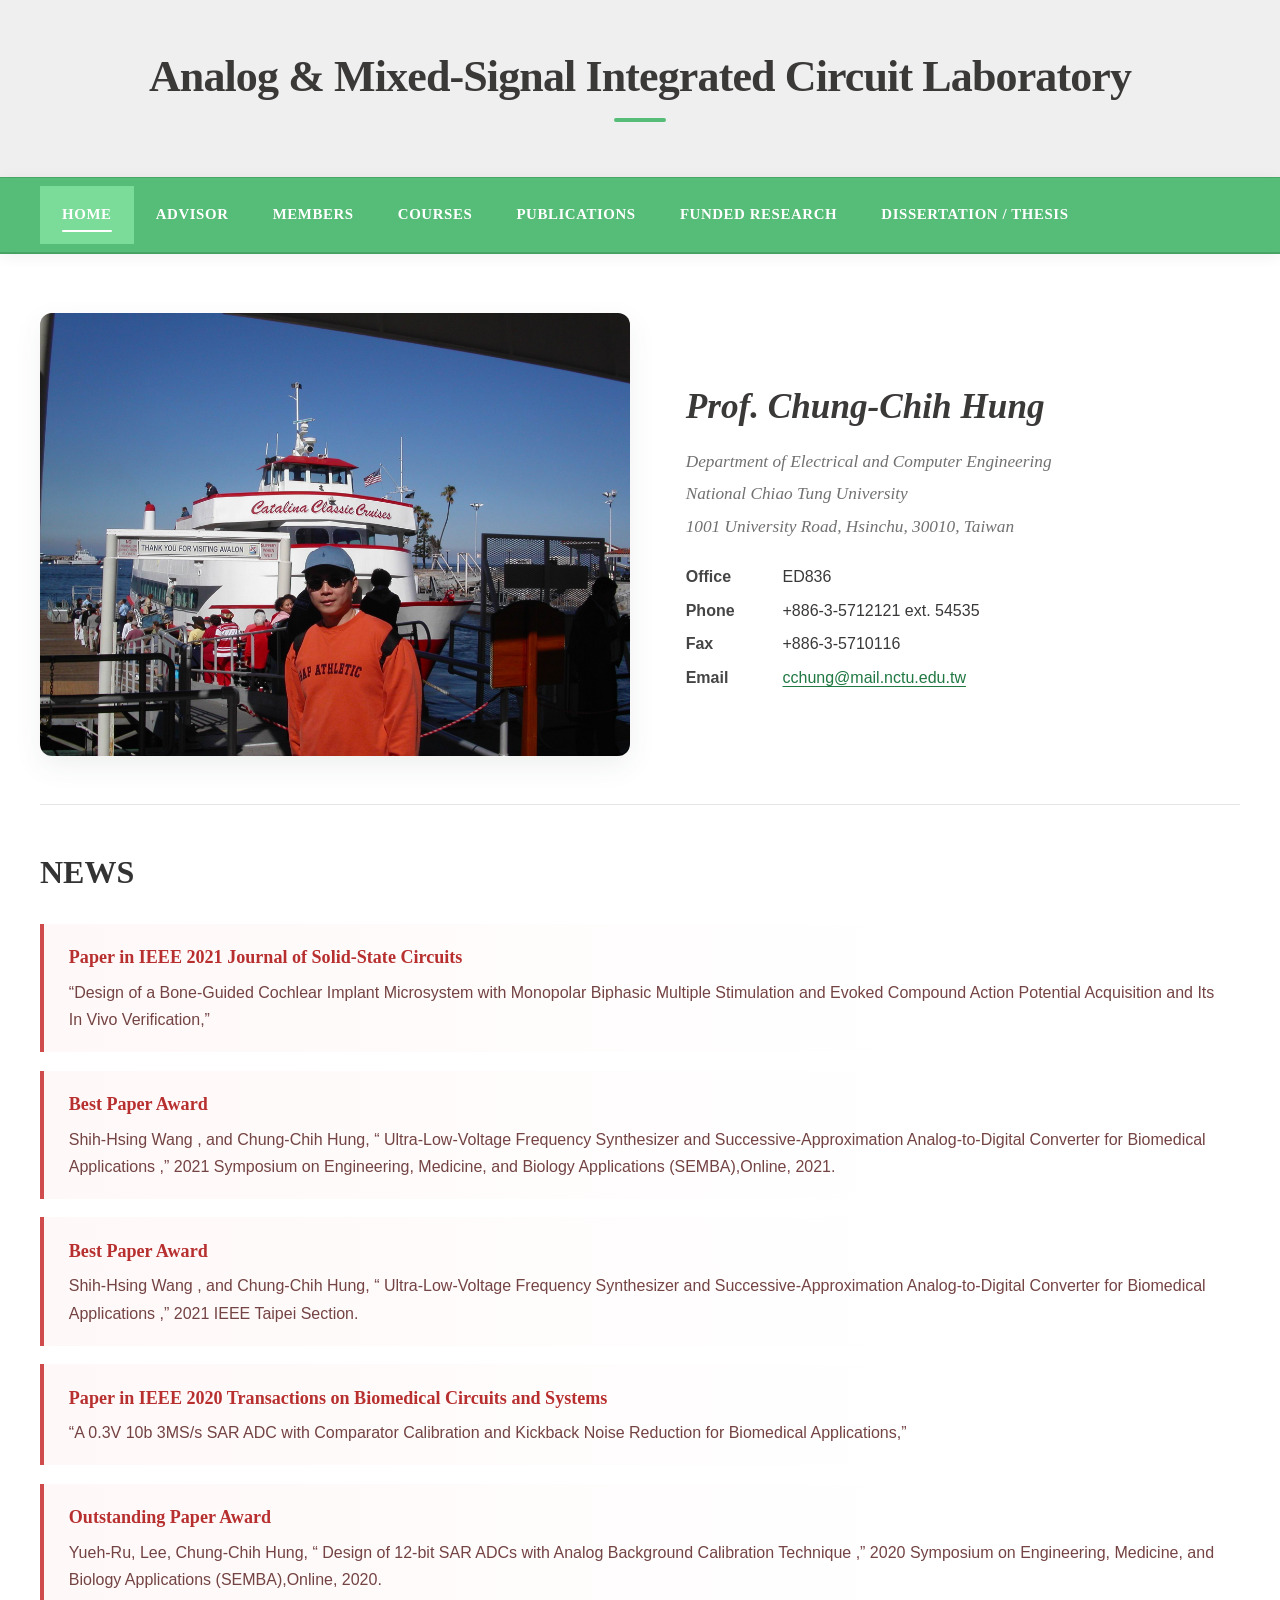
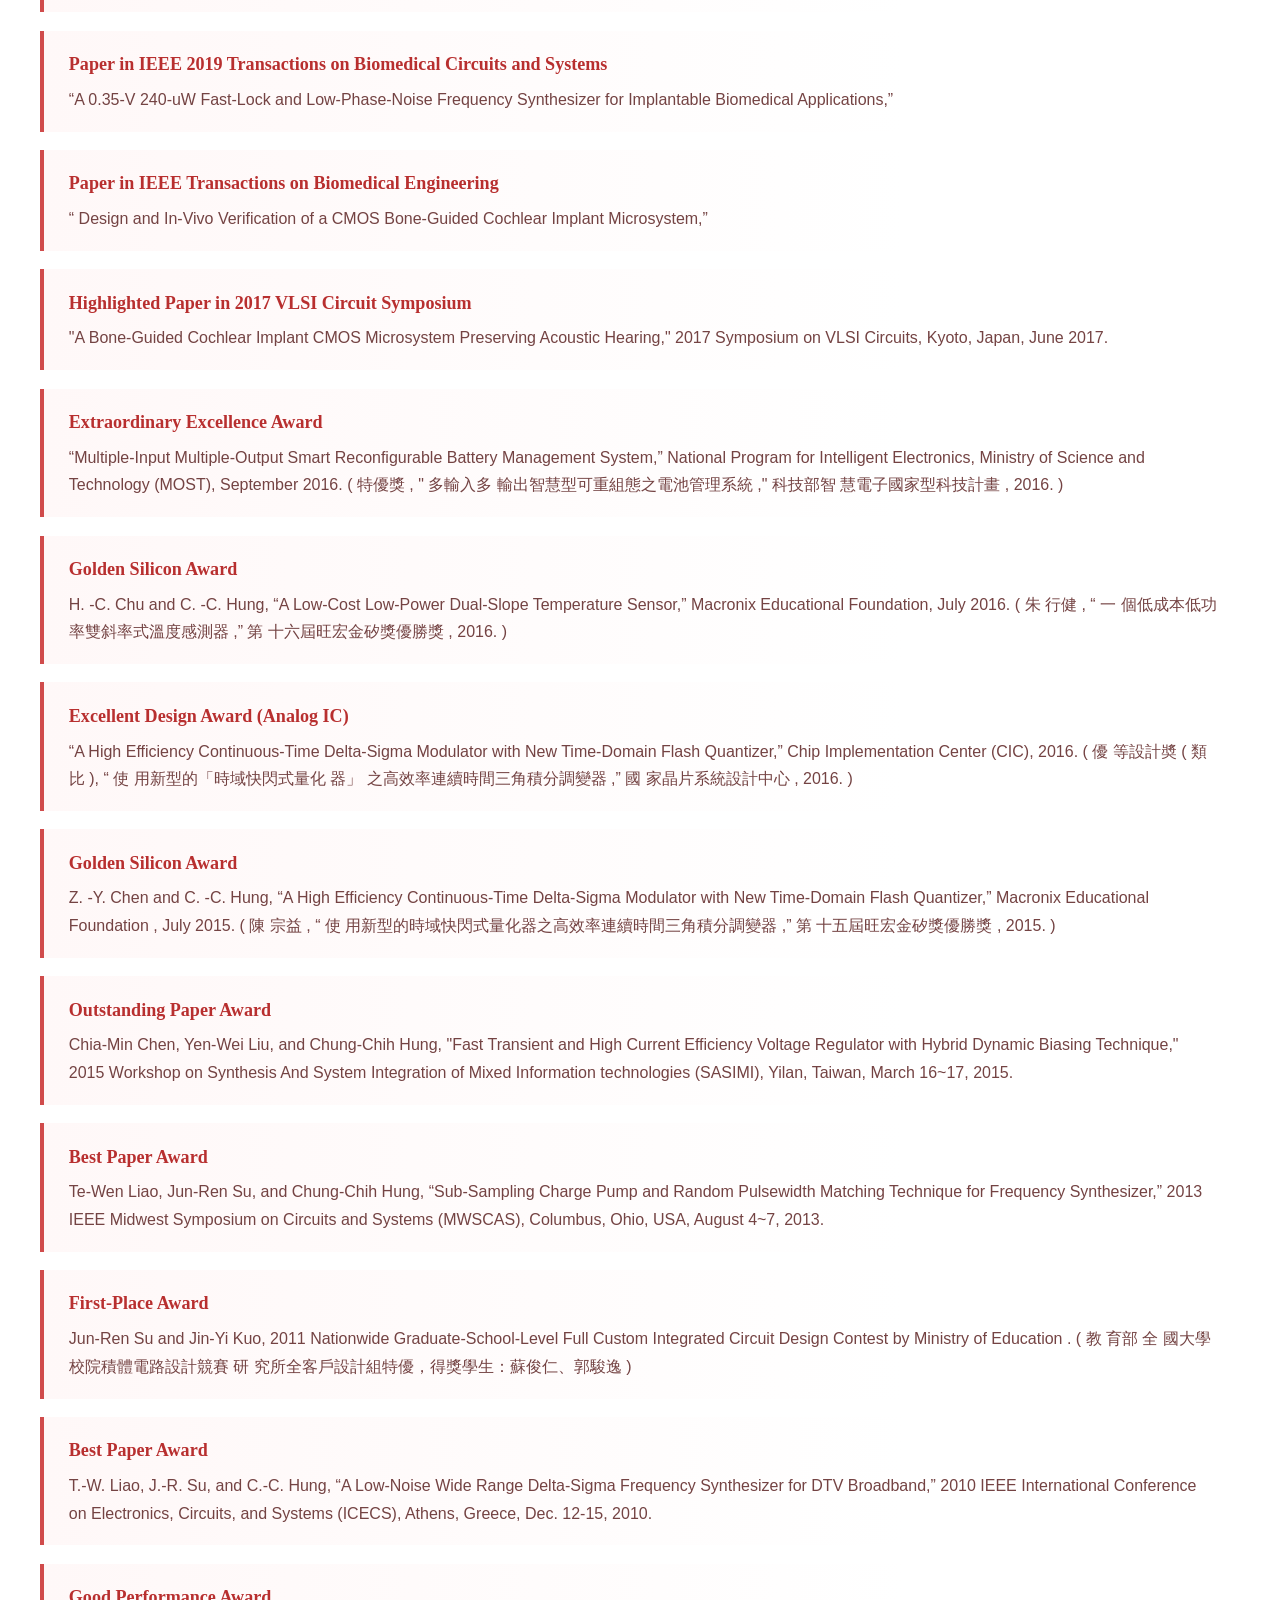
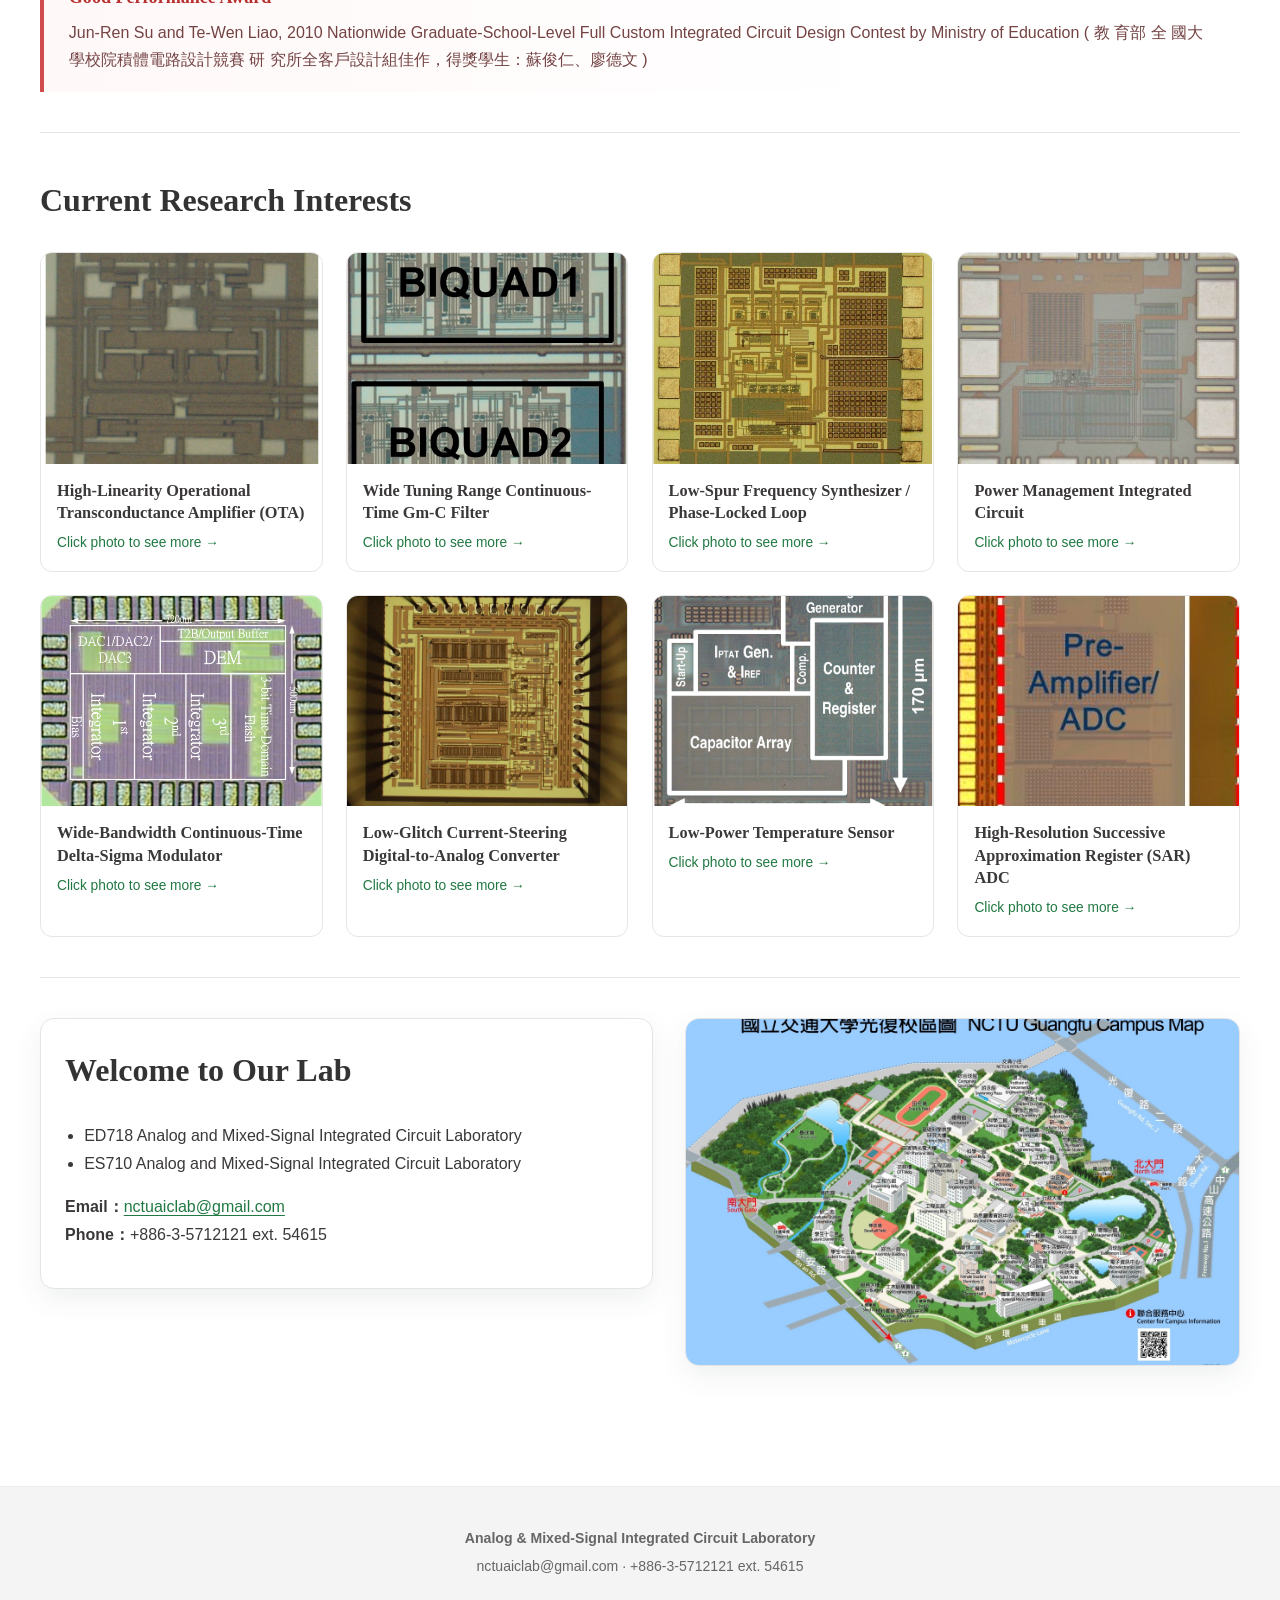
==== HOME.html @ 47fac0cb "Add files via upload" ====
<!doctype html>
<html lang="en">
<head>
  <meta charset="utf-8">
  <meta name="viewport" content="width=device-width, initial-scale=1">
  <meta name="description" content="Analog & Mixed-Signal Integrated Circuit Laboratory">
  <title>NCTU AICLAB-交通大學 類比積體電路實驗室</title>
  <link rel="stylesheet" href="css/default.css">

  <script src="js/data/core.js" defer></script>
  <script src="js/data/news.js" defer></script>
  <script src="js/site.js" defer></script>
</head>
<body data-page="home">
  <a class="skip-link" href="#main-content">Skip to content</a>
  <header id="site-header"></header>
  <main id="main-content" class="site-main" tabindex="-1"></main>
  <footer id="site-footer"></footer>
  <button class="back-to-top" type="button" aria-label="Back to top" hidden>↑</button>
</body>
</html>
---- css/default.css ----
/* AICLAB modernized stylesheet
   Design goal: preserve the original green/white 1200px visual language while making it responsive and easier to maintain. */

:root {
  --green: #56bd78;
  --green-dark: #2f9f59;
  --green-deep: #207842;
  --green-light: #7bdb99;
  --green-wash: #f0faf3;
  --page-bg: #efefef;
  --surface: #ffffff;
  --text: #3b3838;
  --muted: #717171;
  --border: #e5e5e5;
  --news: #b82f2f;
  --shadow: 0 10px 28px rgba(37, 73, 48, .08);
  --radius: 14px;
  --max: 1200px;
  --sans: "Segoe UI", "Noto Sans TC", "Microsoft JhengHei", Arial, sans-serif;
  --serif: Georgia, "Times New Roman", "Noto Serif TC", serif;
}

* { box-sizing: border-box; }
html { scroll-behavior: smooth; }
body { margin: 0; background: var(--page-bg); color: var(--text); font-family: var(--sans); font-size: 16px; line-height: 1.72; }
img { max-width: 100%; display: block; }
a { color: var(--green-deep); text-decoration-thickness: .08em; text-underline-offset: .18em; }
a:hover { text-decoration: none; }
button, input { font: inherit; }

.skip-link { position: fixed; left: 1rem; top: -5rem; z-index: 1000; padding: .65rem 1rem; background: #111; color: #fff; border-radius: .45rem; }
.skip-link:focus { top: 1rem; }

.container { width: min(calc(100% - 40px), var(--max)); margin-inline: auto; }
.site-brand { background: var(--page-bg); padding: 3.2rem 0 2.9rem; text-align: center; }
.site-brand a { color: var(--text); text-decoration: none; }
.site-brand h1 { margin: 0; font-family: var(--serif); font-size: clamp(2rem, 4.2vw, 2.75rem); line-height: 1.16; letter-spacing: -.02em; font-weight: 700; }
.site-brand .brand-accent { display: inline-block; width: 52px; height: 4px; margin-top: 1rem; border-radius: 10px; background: var(--green); }

.nav-shell { position: sticky; top: 0; z-index: 50; background: var(--green); border-top: 1px solid #47a665; border-bottom: 1px solid #47a665; box-shadow: 0 3px 16px rgba(0,0,0,.06); }
.nav-row { display: flex; align-items: center; min-height: 74px; }
.nav-list { display: flex; flex-wrap: wrap; align-items: stretch; gap: 0; list-style: none; margin: 0; padding: 0; width: 100%; }
.nav-list li { display: flex; }
.nav-list a { position: relative; display: flex; align-items: center; padding: 1rem 1.38rem; color: #fff; text-decoration: none; font-family: var(--serif); font-size: .93rem; font-weight: 700; letter-spacing: .04em; text-transform: uppercase; transition: background .22s ease, transform .22s ease; }
.nav-list a::after { content: ""; position: absolute; left: 1.38rem; right: 1.38rem; bottom: .72rem; height: 2px; border-radius: 4px; background: #fff; transform: scaleX(0); transform-origin: center; transition: transform .22s ease; }
.nav-list a:hover, .nav-list a[aria-current="page"] { background: var(--green-light); }
.nav-list a:hover::after, .nav-list a[aria-current="page"]::after { transform: scaleX(1); }
.nav-toggle { display: none; margin-left: auto; border: 0; background: transparent; color: #fff; padding: .7rem; cursor: pointer; }
.nav-toggle span { display: block; width: 27px; height: 2px; margin: 6px 0; background: currentColor; transition: transform .25s ease, opacity .25s ease; }
.nav-toggle[aria-expanded="true"] span:nth-child(1) { transform: translateY(8px) rotate(45deg); }
.nav-toggle[aria-expanded="true"] span:nth-child(2) { opacity: 0; }
.nav-toggle[aria-expanded="true"] span:nth-child(3) { transform: translateY(-8px) rotate(-45deg); }

.site-main { min-height: 50vh; background: var(--surface); border-top: 1px solid #47a665; padding: 3.7rem 0 5rem; }
.page-title { margin: 0 0 2rem; font-family: var(--serif); font-size: clamp(2rem, 4vw, 2.65rem); line-height: 1.18; color: #333; }
.section-title { margin: 0 0 1.5rem; font-family: var(--serif); font-size: clamp(1.55rem, 3vw, 2rem); color: #333; }
.section-kicker { margin: 0 0 .35rem; color: var(--green-deep); font-size: .78rem; font-weight: 800; letter-spacing: .12em; text-transform: uppercase; }
.section-block { padding: 2.5rem 0; border-top: 1px solid var(--border); }
.section-block:first-child { border-top: 0; padding-top: 0; }
.card { background: #fff; border: 1px solid var(--border); border-radius: var(--radius); box-shadow: var(--shadow); }

.professor-hero { display: grid; grid-template-columns: minmax(280px, 1fr) minmax(340px, .94fr); gap: 3.5rem; align-items: center; padding-bottom: 3rem; }
.professor-photo { overflow: hidden; border-radius: 12px; box-shadow: var(--shadow); background: #f5f5f5; }
.professor-photo img { width: 100%; aspect-ratio: 4/3; object-fit: cover; transition: transform .5s ease; }
.professor-photo:hover img { transform: scale(1.025); }
.professor-info h2 { margin: 0 0 .55rem; font-family: var(--serif); font-size: clamp(1.65rem, 3vw, 2.2rem); font-style: italic; }
.professor-info .affiliation { margin: .18rem 0; color: var(--muted); font-family: var(--serif); font-size: 1.08rem; font-style: italic; }
.contact-list { display: grid; gap: .38rem; margin-top: 1.35rem; }
.contact-row { display: grid; grid-template-columns: 5.3rem 1fr; gap: .75rem; align-items: baseline; }
.contact-row strong { color: #454545; font-weight: 700; }

.news-list { display: grid; gap: 1.15rem; }
.news-item { position: relative; padding: 1.15rem 1.35rem 1.15rem 1.55rem; border-left: 4px solid #d04b4b; background: linear-gradient(90deg, #fff8f8 0%, #fff 72%); border-radius: 0 12px 12px 0; transition: transform .22s ease, box-shadow .22s ease, border-color .22s ease; }
.news-item:hover { transform: translateX(4px); border-left-color: #9f2020; box-shadow: 0 8px 20px rgba(142, 35, 35, .08); }
.news-item h3 { margin: 0 0 .35rem; color: var(--news); font-family: var(--serif); font-size: 1.13rem; }
.news-item p { margin: 0; color: #744343; }

.research-grid { display: grid; grid-template-columns: repeat(4, minmax(0, 1fr)); gap: 1.45rem; }
.research-card { overflow: hidden; background: #fff; border: 1px solid var(--border); border-radius: 12px; transition: transform .25s ease, box-shadow .25s ease, border-color .25s ease; }
.research-card:hover { transform: translateY(-5px); box-shadow: 0 14px 32px rgba(40,100,59,.14); border-color: #c4e8cf; }
.research-card a { display: block; height: 100%; color: inherit; text-decoration: none; }
.research-card .image-wrap { overflow: hidden; aspect-ratio: 4/3; background: #f3f5f3; }
.research-card img { width: 100%; height: 100%; object-fit: cover; transition: transform .45s ease; }
.research-card:hover img { transform: scale(1.045); }
.research-card h3 { margin: 0; padding: 1rem 1rem .4rem; font-family: var(--serif); font-size: 1.02rem; line-height: 1.38; }
.research-card .more { display: block; padding: 0 1rem 1rem; color: var(--green-deep); font-size: .86rem; }

.lab-welcome { display: grid; grid-template-columns: 1.05fr .95fr; gap: 2rem; align-items: start; }
.lab-welcome .welcome-copy { padding: 1.5rem; }
.lab-welcome ul { margin: .6rem 0 0; padding-left: 1.2rem; }
.map-card { overflow: hidden; }
.map-card img { width: 100%; aspect-ratio: 16/10; object-fit: cover; transition: transform .45s ease; }
.map-card:hover img { transform: scale(1.025); }

.list-panel { overflow: hidden; }
.clean-list { list-style: none; margin: 0; padding: 0; }
.clean-list li { padding: 1rem 1.2rem; border-top: 1px solid var(--border); }
.clean-list li:first-child { border-top: 0; }
.clean-list li:hover { background: var(--green-wash); }

.course-list { display: grid; gap: .8rem; }
.course-row { display: grid; grid-template-columns: 6rem 6.5rem 1fr; align-items: center; gap: 1rem; padding: .95rem 1.15rem; border: 1px solid var(--border); border-radius: 10px; transition: background .2s ease, transform .2s ease, border-color .2s ease; }
.course-row:hover { background: var(--green-wash); border-color: #cdebd6; transform: translateX(3px); }
.course-year { font-family: var(--serif); font-weight: 700; color: #333; }
.course-semester { color: var(--green-deep); font-weight: 700; }

.table-wrap { overflow-x: auto; border: 1px solid var(--border); border-radius: 12px; box-shadow: 0 8px 24px rgba(37,73,48,.05); }
table { width: 100%; border-collapse: collapse; min-width: 650px; background: #fff; }
th, td { padding: .86rem 1rem; text-align: left; border-bottom: 1px solid var(--border); }
th { background: var(--green); color: #fff; font-family: var(--serif); font-size: .95rem; letter-spacing: .02em; }
tbody tr { transition: background .18s ease; }
tbody tr:hover { background: var(--green-wash); }
tbody tr:last-child td { border-bottom: 0; }

.publication-nav { display: flex; flex-wrap: wrap; gap: .6rem; margin-bottom: 2rem; }
.publication-nav a { padding: .5rem .8rem; border: 1px solid #cfe8d6; border-radius: 999px; background: var(--green-wash); text-decoration: none; font-size: .88rem; font-weight: 700; transition: background .2s ease, color .2s ease, transform .2s ease; }
.publication-nav a:hover { background: var(--green); color: #fff; transform: translateY(-1px); }
.publication-list { counter-reset: pub; list-style: none; margin: 0; padding: 0; }
.publication-list li { position: relative; padding: 1rem 1rem 1rem 3.35rem; border-top: 1px solid var(--border); color: #4a4a4a; }
.publication-list li:first-child { border-top: 0; }
.publication-list li::before { counter-increment: pub; content: counter(pub); position: absolute; left: 1rem; top: 1.08rem; min-width: 1.55rem; height: 1.55rem; padding: 0 .25rem; display: inline-grid; place-items: center; border-radius: 999px; background: var(--green-wash); color: var(--green-deep); font: 700 .76rem/1 var(--sans); }
.publication-list li:hover { background: #fbfefc; }

.interest-card { display: grid; grid-template-columns: minmax(280px, .75fr) minmax(0, 1.25fr); gap: 2rem; align-items: start; padding: 1.5rem; margin-bottom: 1.5rem; scroll-margin-top: 96px; }
.interest-card img { width: 100%; max-height: 360px; object-fit: contain; border-radius: 10px; background: #f7f7f7; }
.interest-card h2 { margin-top: 0; font-family: var(--serif); font-size: 1.55rem; line-height: 1.3; }
.interest-card p { margin: .8rem 0 0; text-align: justify; color: #555; }

.bio-copy { max-width: 1000px; }
.bio-copy p { color: #555; text-align: justify; }
.resume-list { display: grid; gap: .65rem; }
.resume-item { padding: .9rem 1rem; background: #fbfcfb; border-left: 3px solid var(--green); border-radius: 0 8px 8px 0; }

.site-footer { padding: 2.2rem 0 2.6rem; background: #f4f4f4; border-top: 1px solid #ededed; color: #666; text-align: center; font-size: .88rem; }
.site-footer p { margin: .25rem 0; }

.back-to-top { position: fixed; right: 1.2rem; bottom: 1.2rem; width: 44px; height: 44px; border: 0; border-radius: 50%; background: var(--green-dark); color: #fff; box-shadow: 0 7px 22px rgba(0,0,0,.18); cursor: pointer; opacity: .92; transition: transform .2s ease, opacity .2s ease; }
.back-to-top:hover { transform: translateY(-3px); opacity: 1; }

.reveal { opacity: 0; transform: translateY(14px); transition: opacity .55s ease, transform .55s ease; }
.reveal.is-visible { opacity: 1; transform: none; }
.maintenance-text {
    margin-top: 12px;
    font-size: 1rem;
    color: #777;
    line-height: 1.7;
}

@media (max-width: 980px) {
  .research-grid { grid-template-columns: repeat(2, minmax(0, 1fr)); }
  .professor-hero, .lab-welcome, .interest-card { grid-template-columns: 1fr; }
  .professor-photo { max-width: 650px; }
  .nav-list a { padding-inline: .95rem; font-size: .86rem; }
}

@media (max-width: 760px) {
  .container { width: min(calc(100% - 28px), var(--max)); }
  .site-brand { padding: 2.3rem 0 2rem; }
  .nav-row { min-height: 62px; flex-wrap: wrap; }
  .nav-toggle { display: block; }
  .nav-list { display: grid; grid-template-columns: 1fr; max-height: 0; overflow: hidden; transition: max-height .35s ease; width: 100%; }
  .nav-list.is-open { max-height: 580px; padding-bottom: .6rem; }
  .nav-list li { display: block; }
  .nav-list a { padding: .82rem 1rem; border-radius: 8px; }
  .nav-list a::after { display: none; }
  .site-main { padding: 2.4rem 0 3.5rem; }
  .section-block { padding: 2rem 0; }
  .course-row { grid-template-columns: 4.5rem 5.5rem 1fr; gap: .65rem; font-size: .92rem; }
}

@media (max-width: 560px) {
  body { font-size: 15px; }
  .research-grid { grid-template-columns: 1fr; }
  .professor-hero { gap: 1.5rem; }
  .contact-row { grid-template-columns: 4.4rem 1fr; gap: .4rem; }
  .course-row { grid-template-columns: 1fr 1fr; }
  .course-row .course-name { grid-column: 1 / -1; }
  .news-item { padding: 1rem 1rem 1rem 1.2rem; }
  .interest-card { padding: 1rem; }
}

@media (prefers-reduced-motion: reduce) {
  *, *::before, *::after { scroll-behavior: auto !important; transition-duration: .001ms !important; animation-duration: .001ms !important; animation-iteration-count: 1 !important; }
  .reveal { opacity: 1; transform: none; }
}
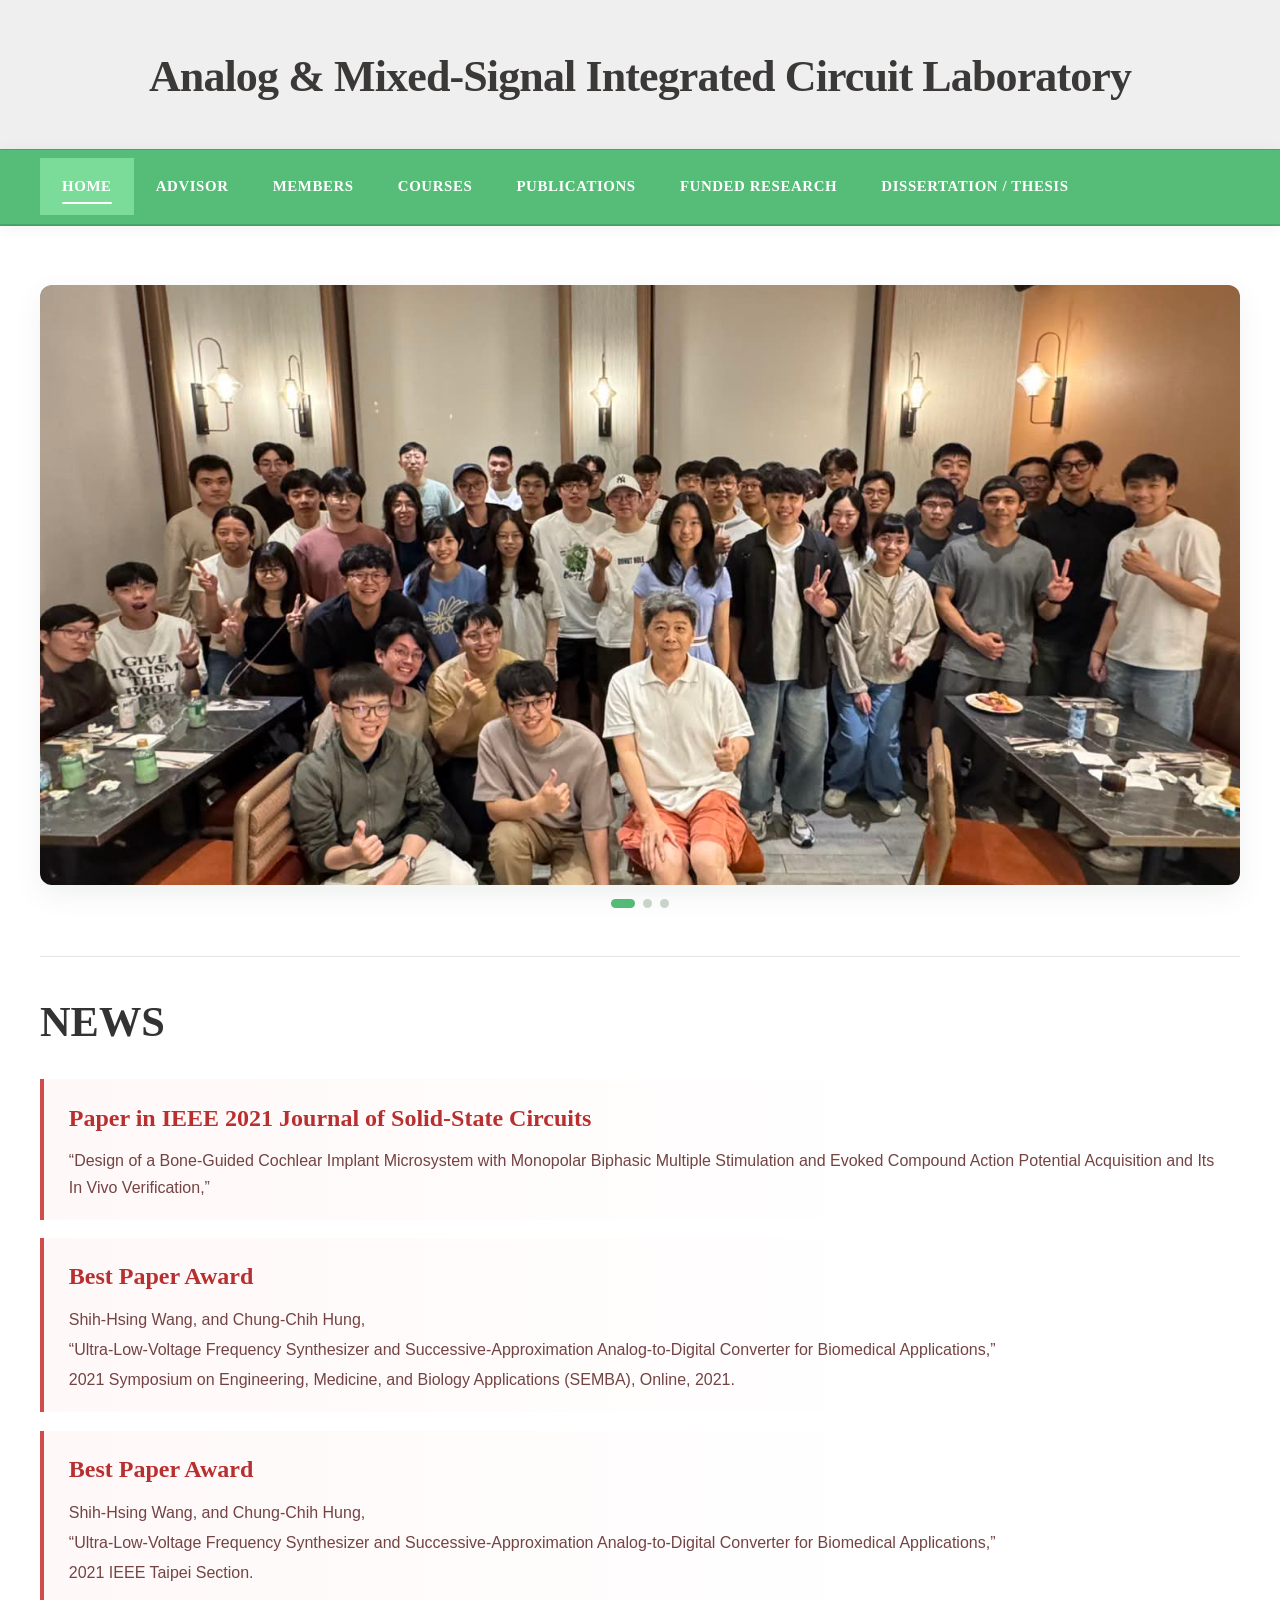
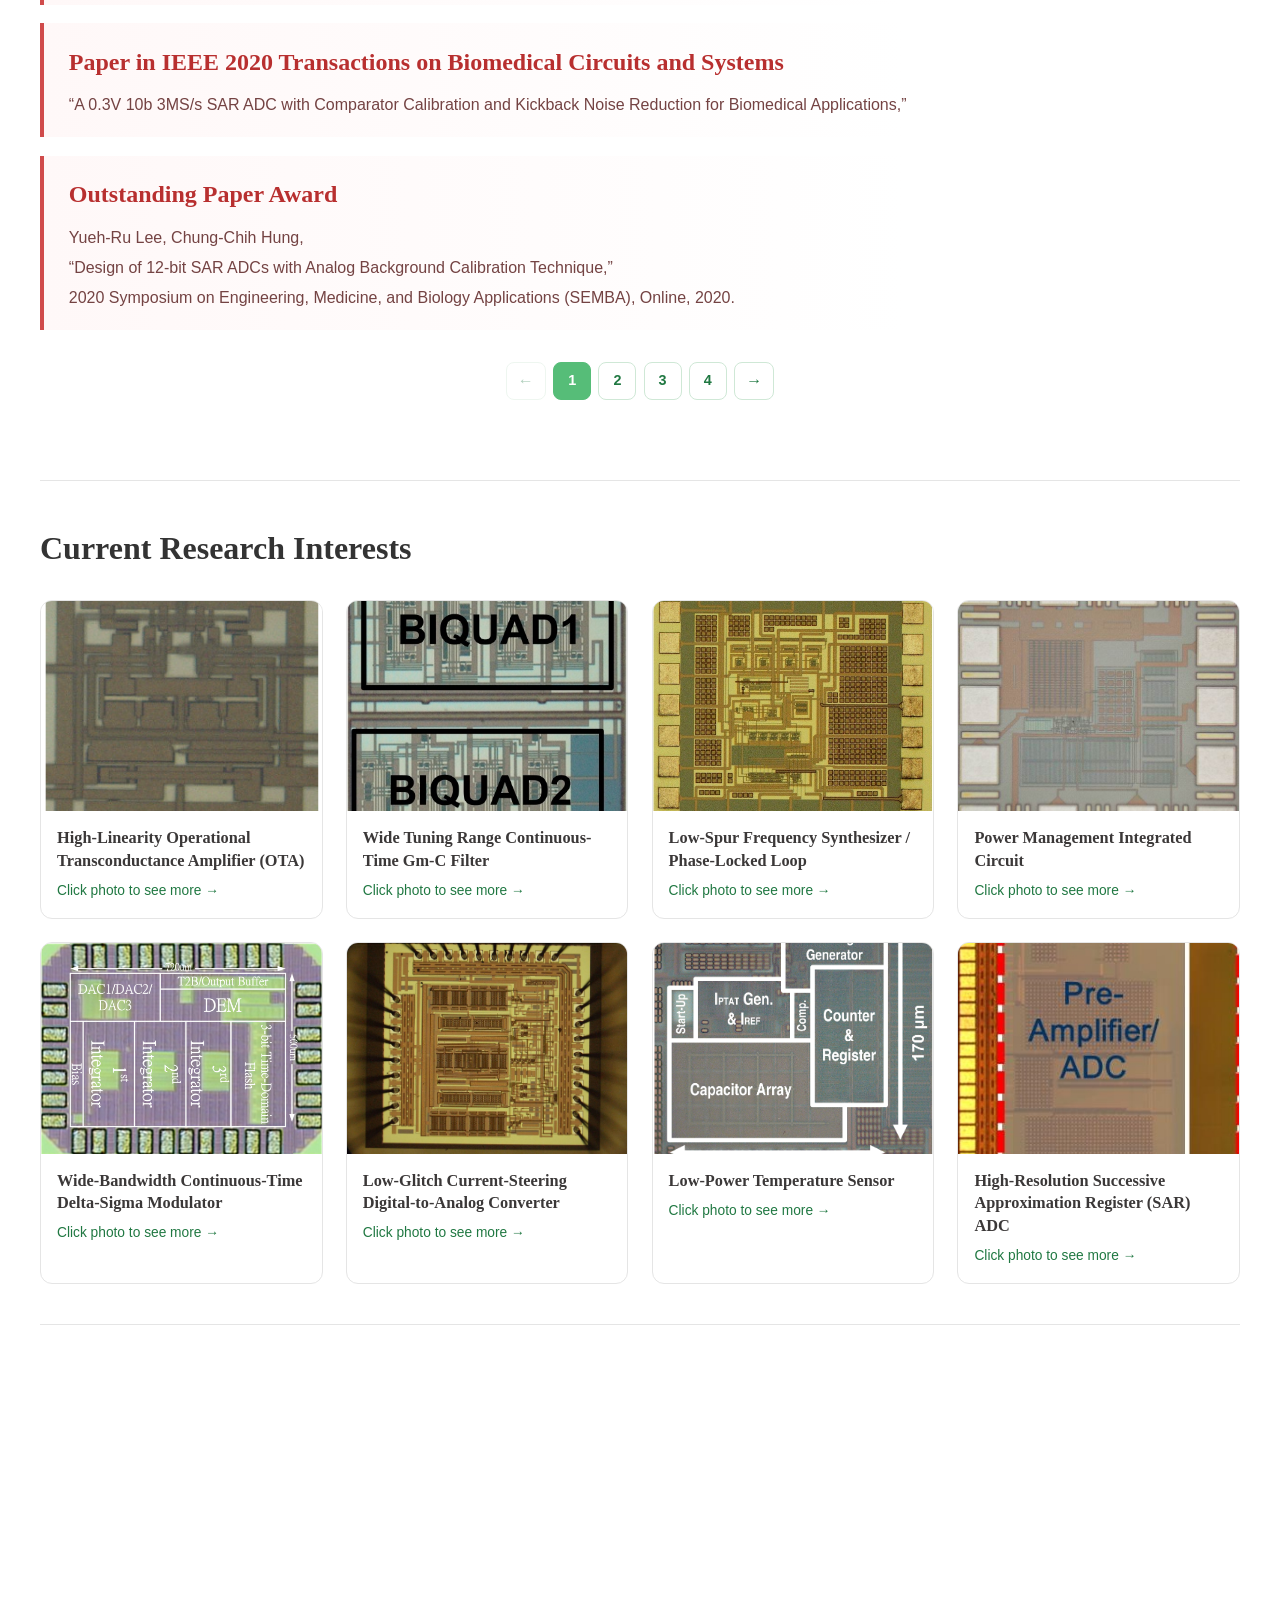
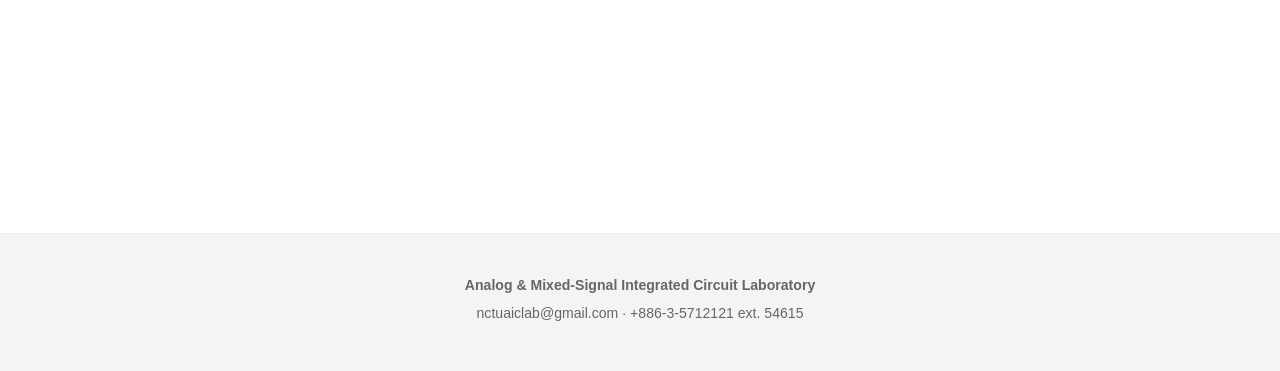
==== commit edf19594: "Add files via upload" ====
--- a/HOME.html
+++ b/HOME.html
@@ -9,6 +9,7 @@
 
   <script src="js/data/core.js" defer></script>
   <script src="js/data/news.js" defer></script>
+  <script src="js/data/home-slider.js" defer></script>
   <script src="js/site.js" defer></script>
 </head>
 <body data-page="home">
--- a/css/default.css
+++ b/css/default.css
@@ -35,7 +35,7 @@
 .site-brand { background: var(--page-bg); padding: 3.2rem 0 2.9rem; text-align: center; }
 .site-brand a { color: var(--text); text-decoration: none; }
 .site-brand h1 { margin: 0; font-family: var(--serif); font-size: clamp(2rem, 4.2vw, 2.75rem); line-height: 1.16; letter-spacing: -.02em; font-weight: 700; }
-.site-brand .brand-accent { display: inline-block; width: 52px; height: 4px; margin-top: 1rem; border-radius: 10px; background: var(--green); }
+.site-brand .brand-accent { display: none;}
 
 .nav-shell { position: sticky; top: 0; z-index: 50; background: var(--green); border-top: 1px solid #47a665; border-bottom: 1px solid #47a665; box-shadow: 0 3px 16px rgba(0,0,0,.06); }
 .nav-row { display: flex; align-items: center; min-height: 74px; }
@@ -72,8 +72,27 @@
 .news-list { display: grid; gap: 1.15rem; }
 .news-item { position: relative; padding: 1.15rem 1.35rem 1.15rem 1.55rem; border-left: 4px solid #d04b4b; background: linear-gradient(90deg, #fff8f8 0%, #fff 72%); border-radius: 0 12px 12px 0; transition: transform .22s ease, box-shadow .22s ease, border-color .22s ease; }
 .news-item:hover { transform: translateX(4px); border-left-color: #9f2020; box-shadow: 0 8px 20px rgba(142, 35, 35, .08); }
-.news-item h3 { margin: 0 0 .35rem; color: var(--news); font-family: var(--serif); font-size: 1.13rem; }
-.news-item p { margin: 0; color: #744343; }
+.news-item h3 { margin: 0 0 .55rem; color: var(--news); font-family: var(--serif); font-size: 1.5rem; }
+.news-details { display: grid; gap: .18rem; }
+.news-detail { margin: 0; color: #744343; line-height: 1.65; }
+.news-authors { margin-top: .05rem; }
+.news-paper-title { margin-top: .05rem; }
+.news-venue { margin-top: .05rem; }
+.news-translation { margin-top: .05rem; }
+.news-pagination { display: flex; justify-content: center; align-items: center; flex-wrap: wrap; gap: .45rem; margin-top: 2rem; }
+.news-page-button { min-width: 38px; height: 38px; padding: 0 .7rem; border: 1px solid #cfe8d6;
+border-radius: 8px; background: #fff; color: var(--green-deep); font-family: var(--sans);
+font-size: .9rem; font-weight: 700; cursor: pointer;
+transition:
+    background .2s ease,
+    color .2s ease,
+    border-color .2s ease,
+    transform .2s ease;
+}
+.news-page-button:hover:not(:disabled) { background: var(--green-wash); border-color: var(--green); transform: translateY(-1px); }
+.news-page-button.is-active { background: var(--green); border-color: var(--green); color: #fff;}
+.news-page-button:disabled { opacity: .35; cursor: default; }
+.news-page-arrow { font-size: 1rem; }
 
 .research-grid { display: grid; grid-template-columns: repeat(4, minmax(0, 1fr)); gap: 1.45rem; }
 .research-card { overflow: hidden; background: #fff; border: 1px solid var(--border); border-radius: 12px; transition: transform .25s ease, box-shadow .25s ease, border-color .25s ease; }
@@ -128,8 +147,83 @@
 
 .bio-copy { max-width: 1000px; }
 .bio-copy p { color: #555; text-align: justify; }
-.resume-list { display: grid; gap: .65rem; }
-.resume-item { padding: .9rem 1rem; background: #fbfcfb; border-left: 3px solid var(--green); border-radius: 0 8px 8px 0; }
+.resume-list { display: grid; gap: 1rem; }
+
+.resume-group {
+    padding: 1rem 1.15rem 1.05rem;
+    background: #fbfcfb;
+    border-left: 3px solid var(--green);
+    border-radius: 0 8px 8px 0;
+
+    transition:
+        background .2s ease,
+        transform .2s ease,
+        border-color .2s ease;
+}
+
+.resume-group:hover {
+    background: var(--green-wash);
+    border-left-color: var(--green-dark);
+    transform: translateX(3px);
+}
+
+
+/* Education 第一行 */
+
+.resume-primary {
+    margin: 0;
+}
+
+.resume-primary strong {
+    margin-right: .25rem;
+    font-family: var(--serif);
+    font-size: 1.05rem;
+}
+
+
+/* Education 第二、三行 */
+
+.resume-education-grid {
+    display: grid;
+    grid-template-columns: max-content 1fr;
+    column-gap: .65rem;
+    align-items: start;
+}
+
+.resume-degree {
+    font-family: var(--serif);
+    font-size: 1.05rem;
+    line-height: 1.7;
+}
+
+.resume-school {
+    margin: 0;
+    line-height: 1.7;
+}
+
+.resume-detail {
+    margin: .35rem 0 0;
+    line-height: 1.7;
+}
+
+
+/* Experience 職稱 */
+
+.resume-role {
+    margin: 0 0 .25rem;
+}
+
+.resume-role strong {
+    font-family: var(--serif);
+    font-size: 1.05rem;
+}
+
+
+/* Experience 工作內容 */
+
+.resume-job-detail {
+    margin: 0;
+}
 
 .site-footer { padding: 2.2rem 0 2.6rem; background: #f4f4f4; border-top: 1px solid #ededed; color: #666; text-align: center; font-size: .88rem; }
 .site-footer p { margin: .25rem 0; }
@@ -144,6 +238,214 @@
     font-size: 1rem;
     color: #777;
     line-height: 1.7;
+}
+
+/* ======================================
+   HOME SLIDER
+   ====================================== */
+
+.home-slider {
+    margin-bottom: 3rem;
+}
+
+.home-slider-viewport {
+    position: relative;
+
+    overflow: hidden;
+
+    width: 100%;
+
+    aspect-ratio: 16 / 8;
+
+    border-radius: 12px;
+
+    background: #f4f4f4;
+
+    box-shadow: var(--shadow);
+}
+
+
+.home-slider-track {
+    display: flex;
+
+    width: 100%;
+    height: 100%;
+
+    transition:
+        transform .7s
+        cubic-bezier(.22, .61, .36, 1);
+}
+
+
+.home-slide {
+    position: relative;
+
+    flex: 0 0 100%;
+
+    width: 100%;
+    height: 100%;
+
+    min-width: 0;
+}
+
+
+.home-slide > a {
+    display: block;
+
+    width: 100%;
+    height: 100%;
+}
+
+
+.home-slide img {
+    display: block;
+
+    width: 100%;
+    height: 100%;
+
+    object-fit: cover;
+}
+
+.home-slider-arrow {
+    position: absolute;
+
+    top: 50%;
+    z-index: 5;
+
+    width: 44px;
+    height: 44px;
+
+    padding: 0;
+
+    border: none;
+    border-radius: 50%;
+
+    background:
+        rgba(0, 0, 0, .32);
+
+    color: white;
+
+    font-size: 2rem;
+    line-height: 1;
+
+    cursor: pointer;
+
+    opacity: 0;
+
+    transform:
+        translateY(-50%);
+
+    transition:
+        opacity .2s ease,
+        background .2s ease;
+}
+
+
+.home-slider-prev {
+    left: 16px;
+}
+
+
+.home-slider-next {
+    right: 16px;
+}
+
+
+.home-slider:hover
+.home-slider-arrow,
+
+.home-slider:focus-within
+.home-slider-arrow {
+    opacity: 1;
+}
+
+
+.home-slider-arrow:hover {
+    background:
+        rgba(0, 0, 0, .55);
+}
+
+.home-slider-dots {
+    display: flex;
+
+    justify-content: center;
+
+    gap: 8px;
+
+    margin-top: .9rem;
+}
+
+
+.home-slider-dot {
+    width: 9px;
+    height: 9px;
+
+    padding: 0;
+
+    border: none;
+    border-radius: 50%;
+
+    background: #ccd8cf;
+
+    cursor: pointer;
+
+    transition:
+        width .2s ease,
+        background .2s ease;
+}
+
+
+.home-slider-dot.is-active {
+    width: 24px;
+
+    border-radius: 999px;
+
+    background: var(--green);
+}
+
+.home-slide-caption {
+    position: absolute;
+
+    left: 0;
+    right: 0;
+    bottom: 0;
+
+    padding:
+        3rem 2rem
+        1.6rem;
+
+    color: white;
+
+    background:
+        linear-gradient(
+            to top,
+            rgba(0, 0, 0, .72),
+            rgba(0, 0, 0, 0)
+        );
+}
+
+
+.home-slide-caption h2 {
+    margin: 0;
+
+    color: white;
+
+    font-family: var(--serif);
+
+    font-size:
+        clamp(
+            1.3rem,
+            2.5vw,
+            2rem
+        );
+}
+
+
+.home-slide-caption p {
+    margin:
+        .35rem 0 0;
+
+    font-size: .95rem;
 }
 
 @media (max-width: 980px) {
@@ -166,6 +468,32 @@
   .site-main { padding: 2.4rem 0 3.5rem; }
   .section-block { padding: 2rem 0; }
   .course-row { grid-template-columns: 4.5rem 5.5rem 1fr; gap: .65rem; font-size: .92rem; }
+  .reveal { opacity: 1; transform: none; transition: none; }
+  .home-slider-viewport {
+        aspect-ratio: 16 / 9;
+        border-radius: 10px;
+    }
+
+    .home-slider-arrow {
+        width: 40px;
+        height: 40px;
+
+        opacity: .9;
+    }
+
+    .home-slider-prev {
+        left: 8px;
+    }
+
+    .home-slider-next {
+        right: 8px;
+    }
+
+    .home-slide-caption {
+        padding:
+            2.5rem 1rem
+            1rem;
+    }
 }
 
 @media (max-width: 560px) {
@@ -177,6 +505,8 @@
   .course-row .course-name { grid-column: 1 / -1; }
   .news-item { padding: 1rem 1rem 1rem 1.2rem; }
   .interest-card { padding: 1rem; }
+  .resume-group { padding: .9rem 1rem; }
+  .resume-detail { padding-left: 1rem; }
 }
 
 @media (prefers-reduced-motion: reduce) {
